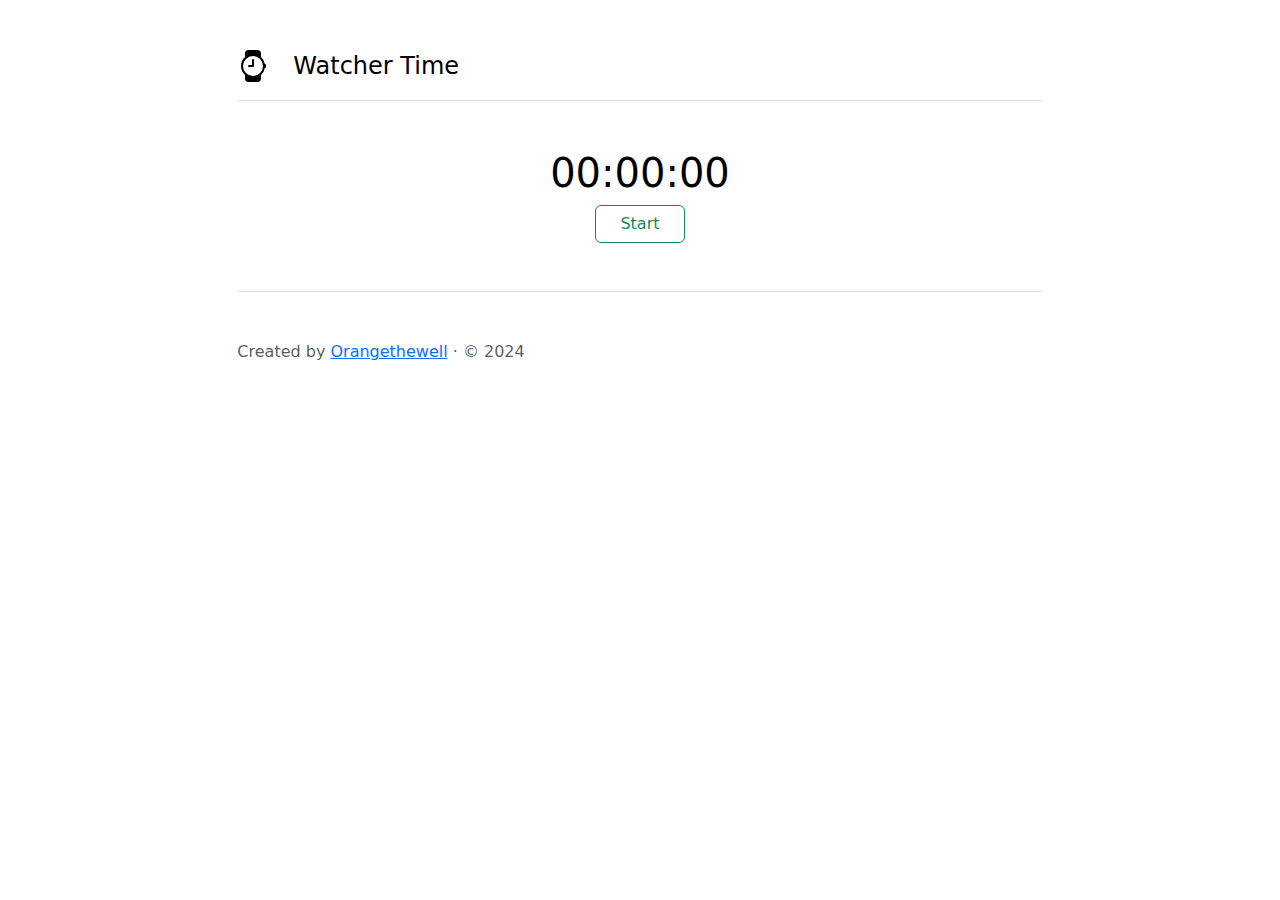
==== index.html @ 720bea19 "feat: create index.html and script.js" ====
<!DOCTYPE html>
<html lang="en">
<head>
    <meta charset="UTF-8">
    <meta name="viewport" content="width=device-width, initial-scale=1.0">
    <title>Watcher Time</title>
    <link href="https://cdn.jsdelivr.net/npm/bootstrap@5.3.3/dist/css/bootstrap.min.css" rel="stylesheet" integrity="sha384-QWTKZyjpPEjISv5WaRU9OFeRpok6YctnYmDr5pNlyT2bRjXh0JMhjY6hW+ALEwIH" crossorigin="anonymous">
    <link rel="stylesheet" href="https://cdn.jsdelivr.net/npm/bootstrap-icons@1.11.3/font/bootstrap-icons.min.css">
</head>
<body>
    <div class="col-lg-8 mx-auto p-4 py-md-5">
    <header class="d-flex align-items-center pb-3 mb-5 border-bottom">
        <a href="/" class="d-flex align-items-center text-body-emphasis text-decoration-none">
            <svg xmlns="http://www.w3.org/2000/svg" width="32" height="32" fill="currentColor" class="bi bi-watch" viewBox="0 0 16 16">
                <path d="M8.5 5a.5.5 0 0 0-1 0v2.5H6a.5.5 0 0 0 0 1h2a.5.5 0 0 0 .5-.5z"/>
                <path d="M5.667 16C4.747 16 4 15.254 4 14.333v-1.86A6 6 0 0 1 2 8c0-1.777.772-3.374 2-4.472V1.667C4 .747 4.746 0 5.667 0h4.666C11.253 0 12 .746 12 1.667v1.86a6 6 0 0 1 1.918 3.48.502.502 0 0 1 .582.493v1a.5.5 0 0 1-.582.493A6 6 0 0 1 12 12.473v1.86c0 .92-.746 1.667-1.667 1.667zM13 8A5 5 0 1 0 3 8a5 5 0 0 0 10 0"/>
            </svg>
            <span class="fs-4 mx-4">Watcher Time</span>
        </a>
    </header>
    <main>
        <h1 id="timer-area" class="text-body-emphasis text-center">00:00:00</h1>
        <div id="button-area" class="mb-5 text-center d-flex gap-2 align-items-center justify-content-center">
            <button id="btn-start" class="btn btn-outline-success px-4">Start</button>
            <button id="btn-stop" class="btn btn-outline-danger px-4 visually-hidden">Stop</button>
            <button id="btn-reset" class="btn btn-primary px-4 visually-hidden">Reset</button>
        </div>
    </main>
    <footer class="pt-5 my-5 text-body-secondary border-top">
        Created by <a target="_blank" href="https://github.com/orangethewell">Orangethewell</a> · © 2024
    </footer>
    </div>
    <script src="script.js"></script>
    <script src="/docs/5.3/dist/js/bootstrap.bundle.min.js" integrity="sha384-YvpcrYf0tY3lHB60NNkmXc5s9fDVZLESaAA55NDzOxhy9GkcIdslK1eN7N6jIeHz" crossorigin="anonymous"></script>
</body>
</html>
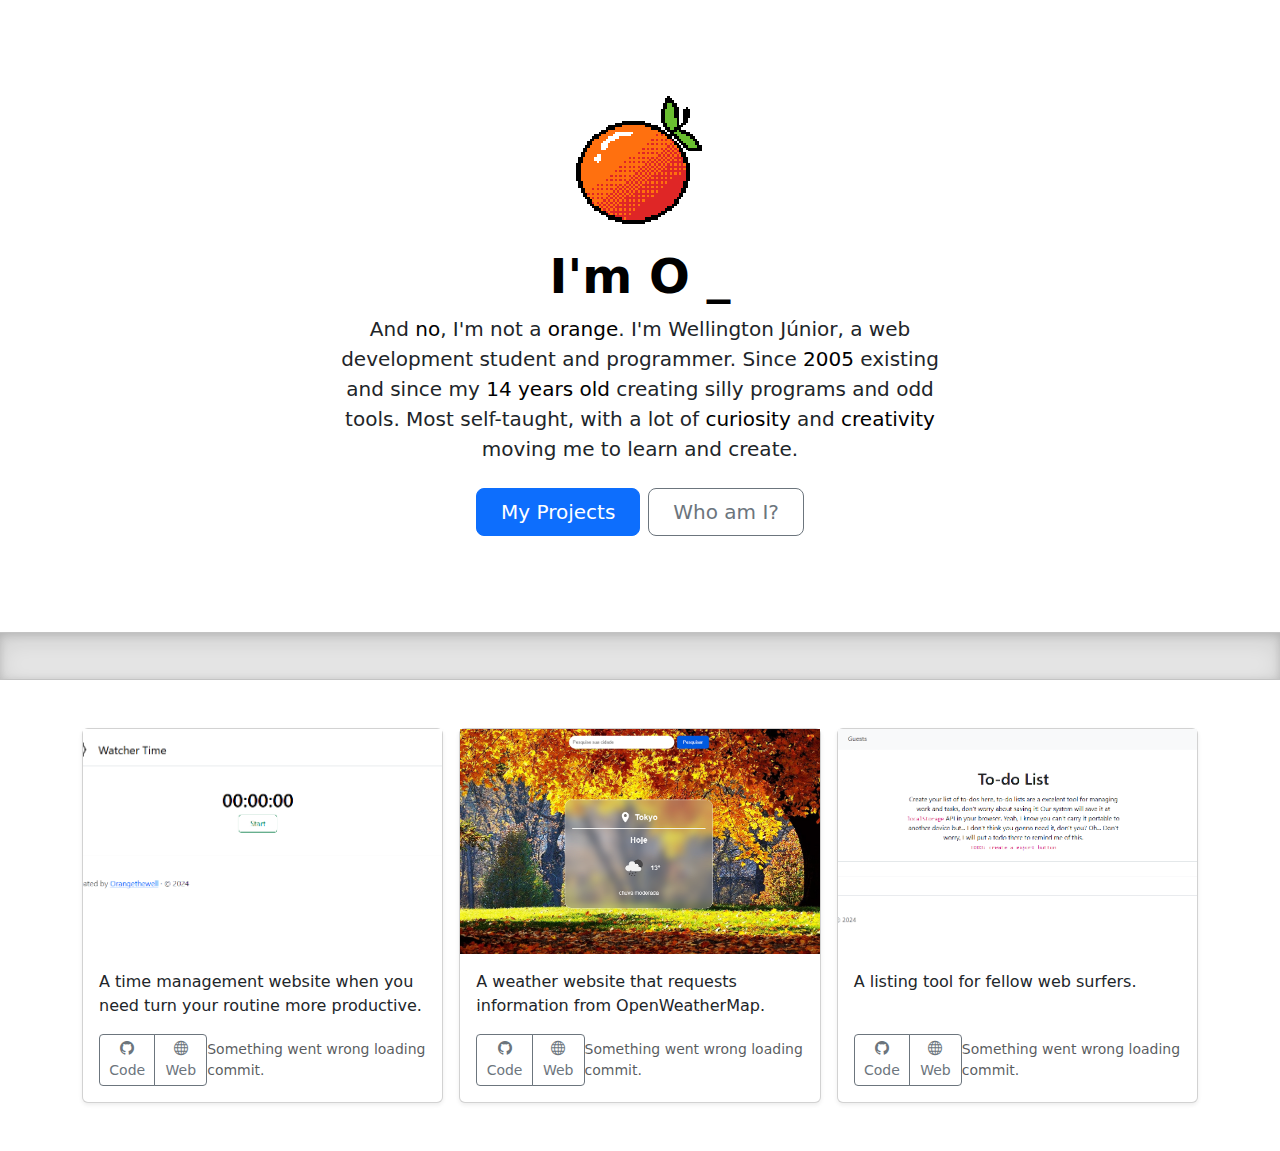
==== commit 3bd4051c: "Deploying :dancer:" ====
--- a/index.html
+++ b/index.html
@@ -3,34 +3,166 @@
 <head>
     <meta charset="UTF-8">
     <meta name="viewport" content="width=device-width, initial-scale=1.0">
-    <title>Watcher Time</title>
+    <title>Home - I'm Orangethewell!</title>
+    <link href="/static/css/style.css" rel="stylesheet">
+    <link rel="icon" href="/static/img/icon.png" />
     <link href="https://cdn.jsdelivr.net/npm/bootstrap@5.3.3/dist/css/bootstrap.min.css" rel="stylesheet" integrity="sha384-QWTKZyjpPEjISv5WaRU9OFeRpok6YctnYmDr5pNlyT2bRjXh0JMhjY6hW+ALEwIH" crossorigin="anonymous">
     <link rel="stylesheet" href="https://cdn.jsdelivr.net/npm/bootstrap-icons@1.11.3/font/bootstrap-icons.min.css">
 </head>
-<body>
-    <div class="col-lg-8 mx-auto p-4 py-md-5">
-    <header class="d-flex align-items-center pb-3 mb-5 border-bottom">
-        <a href="/" class="d-flex align-items-center text-body-emphasis text-decoration-none">
-            <svg xmlns="http://www.w3.org/2000/svg" width="32" height="32" fill="currentColor" class="bi bi-watch" viewBox="0 0 16 16">
-                <path d="M8.5 5a.5.5 0 0 0-1 0v2.5H6a.5.5 0 0 0 0 1h2a.5.5 0 0 0 .5-.5z"/>
-                <path d="M5.667 16C4.747 16 4 15.254 4 14.333v-1.86A6 6 0 0 1 2 8c0-1.777.772-3.374 2-4.472V1.667C4 .747 4.746 0 5.667 0h4.666C11.253 0 12 .746 12 1.667v1.86a6 6 0 0 1 1.918 3.48.502.502 0 0 1 .582.493v1a.5.5 0 0 1-.582.493A6 6 0 0 1 12 12.473v1.86c0 .92-.746 1.667-1.667 1.667zM13 8A5 5 0 1 0 3 8a5 5 0 0 0 10 0"/>
-            </svg>
-            <span class="fs-4 mx-4">Watcher Time</span>
-        </a>
-    </header>
-    <main>
-        <h1 id="timer-area" class="text-body-emphasis text-center">00:00:00</h1>
-        <div id="button-area" class="mb-5 text-center d-flex gap-2 align-items-center justify-content-center">
-            <button id="btn-start" class="btn btn-outline-success px-4">Start</button>
-            <button id="btn-stop" class="btn btn-outline-danger px-4 visually-hidden">Stop</button>
-            <button id="btn-reset" class="btn btn-primary px-4 visually-hidden">Reset</button>
+<body class="">
+    
+<div class="px-4 py-5 my-5 text-center">
+    <img style="image-rendering: pixelated;" class="d-block mx-auto mb-4" src="/static/img/icon-black.png" alt="" width="128" height="128">
+    <h1 class="display-5 fw-bold text-body-emphasis">
+        <span id="name"></span>
+        <span class="edit-cursor">_</span>
+    </h1>
+    <div class="col-lg-6 mx-auto">
+        <p class="lead mb-4">
+            And <b class="text-body-emphasis">no</b>, I'm not a <b class="text-body-emphasis">orange</b>.
+            I'm Wellington Júnior, a web development student and programmer. Since <b class="text-body-emphasis">2005</b> existing and since
+            my <b class="text-body-emphasis">14 years old</b> creating silly programs and odd tools. Most self-taught, with a lot of <b class="text-body-emphasis">curiosity</b>
+            and <b class="text-body-emphasis">creativity</b> moving me to learn and create.
+        </p>
+        <div class="d-grid gap-2 d-sm-flex justify-content-sm-center">
+            <a href="#projects" class="btn btn-primary btn-lg px-4 gap-3">My Projects</a>
+            <button onclick="whoami()" type="button" class="btn btn-outline-secondary btn-lg px-4">Who am I?</button>
         </div>
-    </main>
-    <footer class="pt-5 my-5 text-body-secondary border-top">
-        Created by <a target="_blank" href="https://github.com/orangethewell">Orangethewell</a> · © 2024
-    </footer>
     </div>
-    <script src="script.js"></script>
-    <script src="/docs/5.3/dist/js/bootstrap.bundle.min.js" integrity="sha384-YvpcrYf0tY3lHB60NNkmXc5s9fDVZLESaAA55NDzOxhy9GkcIdslK1eN7N6jIeHz" crossorigin="anonymous"></script>
+</div>
+<div class="divider"></div>
+<div id="projects" class="album py-5">
+    <div class="container">
+      <div class="row align-items-md-stretch row-cols-1 row-cols-sm-2 row-cols-md-3 g-3">
+        <div id="project-watcher-time" class="col album-object">
+          <div class="card shadow-sm h-100">
+            <img class="project-thumb" src="/static/img/watcher-time.png">
+            <div class="card-body d-flex flex-column">
+              <p class="card-text flex-grow-1">A time management website when you need turn your routine more productive.</p>
+              <div class="d-flex justify-content-between align-items-center">
+                <div class="btn-group">
+                  <a href="https://github.com/orangethewell/watcher-time" type="button" class="btn btn-sm btn-outline-secondary"><i class="bi bi-github"></i> Code</a>
+                  <a target="_blank" href="https://orangethewell.github.io/watcher-time" type="button" class="btn btn-sm btn-outline-secondary"><i class="bi bi-globe"></i> Web</a>
+                </div>
+                <small class="text-body-secondary commit-message ms-5 m-md-0">0 mins</small>
+              </div>
+            </div>
+          </div>
+        </div>
+        <div id="project-weather-now" class="col album-object">
+            <div class="card shadow-sm h-100">
+                <img class="project-thumb" src="/static/img/weather-now.png">
+                <div class="card-body d-flex flex-column">
+                    <p class="card-text flex-grow-1">A weather website that requests information from OpenWeatherMap.</p>
+                    <div class="d-flex justify-content-between align-items-center">
+                        <div class="btn-group">
+                            <a href="https://github.com/orangethewell/weather-now" type="button" class="btn btn-sm btn-outline-secondary"><i class="bi bi-github"></i> Code</a>
+                            <a target="_blank" href="https://weather-now-bay-beta.vercel.app/" type="button" class="btn btn-sm btn-outline-secondary"><i class="bi bi-globe"></i> Web</a>
+                        </div>
+                    <small class="text-body-secondary commit-message ms-5 m-md-0">0 mins</small>
+                    </div>
+                </div>
+            </div>
+        </div>
+        <div id="project-listing-tool" class="col album-object">
+            <div class="card shadow-sm h-100">
+                <img class="project-thumb" src="/static/img/listing-tool.png">
+                <div class="card-body d-flex flex-column">
+                    <p class="card-text flex-grow-1">A listing tool for fellow web surfers.</p>
+                    <div class="d-flex justify-content-between align-items-center">
+                        <div class="btn-group">
+                            <a href="https://github.com/orangethewell/listing-tool" type="button" class="btn btn-sm btn-outline-secondary"><i class="bi bi-github"></i> Code</a>
+                            <a target="_blank" href="https://orangethewell.github.io/listing-tool/" type="button" class="btn btn-sm btn-outline-secondary"><i class="bi bi-globe"></i> Web</a>
+                        </div>
+                        <small class="text-body-secondary commit-message ms-5 m-md-0">0 mins</small>
+                    </div>
+                </div>
+            </div>
+        </div>
+<script>
+    var i = 0;
+    var current_txt = "I'm Orangethewell"; /* The text */
+    var txts = [
+        "I'm a web developer",
+        "I'm a artist",
+        "I'm a freelancer",
+        "I'm a dog lover",
+        "Orangethewell: <code>/earth/brasil/MG</code>"
+    ]
+    var speed = 150; /* The speed/duration of the effect in milliseconds */
+    var backspace_speed = 75
+
+    async function fetchLastCommit(username, reponame, cardId) {
+        try {
+            const response = await fetch(`https://api.github.com/repos/${username}/${reponame}/commits`);
+            
+            if (!response.ok) throw new Error("Error searching for commits.");
+            
+            const data = await response.json();
+            const lastCommit = data[0]; // Último commit na lista de commits
+            const commitMessage = lastCommit.commit.message;
+            const commitDate = new Date(lastCommit.commit.author.date).toLocaleString();
+
+            document.getElementById(cardId).querySelector('.commit-message').innerText = `Updated: ${commitDate}`;
+        } catch (error) {
+            document.getElementById(cardId).querySelector('.commit-message').innerText = "Something went wrong loading commit.";
+            console.error(error);
+        }
+    }
+
+    fetchLastCommit("orangethewell", "watcher-time", "project-watcher-time")
+    fetchLastCommit("orangethewell", "weather-now", "project-weather-now")
+    fetchLastCommit("orangethewell", "listing-tool", "project-listing-tool")
+
+    function typeWriter() {
+        if (i < current_txt.length) {
+            if (current_txt.charAt(i) == "<") {
+                let tag_start_idx = current_txt.indexOf("<", i)
+                let tag_end_idx = current_txt.indexOf(">", i)
+                let tag_content = current_txt.substring(tag_start_idx, tag_end_idx)
+                document.getElementById("name").innerHTML += tag_content;
+                i = tag_end_idx + 1;
+            }
+            document.getElementById("name").innerHTML += current_txt.charAt(i);
+            i++;
+            setTimeout(typeWriter, speed);
+        } else {
+            document.getElementById("name").innerHTML = current_txt
+        }
+    }
+
+    function whoami() {
+        var old_text = current_txt.split("")
+        do {
+            var index = Math.floor(Math.random() * txts.length);
+            if (current_txt == txts[index]) {
+                continue;
+            }
+
+            current_txt = txts[index]
+            break;
+        } while (true)
+
+        function typeDelete() {
+            if (i > 0) {
+                old_text.pop();
+                document.getElementById("name").innerHTML = old_text.join("");
+                i--;
+                setTimeout(typeDelete, backspace_speed);
+            } else {
+                setTimeout(typeWriter, speed);
+
+            }
+        }
+
+        typeDelete();
+    }
+
+    typeWriter();
+</script>
+
+    <script src="https://cdn.jsdelivr.net/npm/bootstrap@5.3.3/dist/js/bootstrap.bundle.min.js" integrity="sha384-YvpcrYf0tY3lHB60NNkmXc5s9fDVZLESaAA55NDzOxhy9GkcIdslK1eN7N6jIeHz" crossorigin="anonymous"></script>
+    <script async src="https://pagead2.googlesyndication.com/pagead/js/adsbygoogle.js?client=ca-pub-3834464913351742"
+     crossorigin="anonymous"></script>
 </body>
 </html>--- a/static/css/style.css
+++ b/static/css/style.css
@@ -0,0 +1,43 @@
+.edit-cursor {
+    animation: blink 0.5s step-end infinite;
+}
+
+.project-thumb {
+    width: 100%;
+    height: 225px;
+    object-fit: cover;
+}
+
+.album-object {
+    transition: transform 200ms ease-in-out;
+    position: relative;
+    z-index: 0;
+}
+
+.album-object:hover {
+    transform: scale(1.15);
+    z-index: 100;
+}
+
+@keyframes blink {
+    0% {
+        opacity: 0;
+    }
+
+    50% {
+        opacity: 1;
+    }
+
+    100% {
+        opacity: 0;
+    }
+}
+
+.divider {
+    width: 100%;
+    height: 3rem;
+    background-color: rgba(0, 0, 0, .1);
+    border: solid rgba(0, 0, 0, .15);
+    border-width: 1px 0;
+    box-shadow: inset 0 .5em 1.5em rgba(0, 0, 0, .1), inset 0 .125em .5em rgba(0, 0, 0, .15);
+}